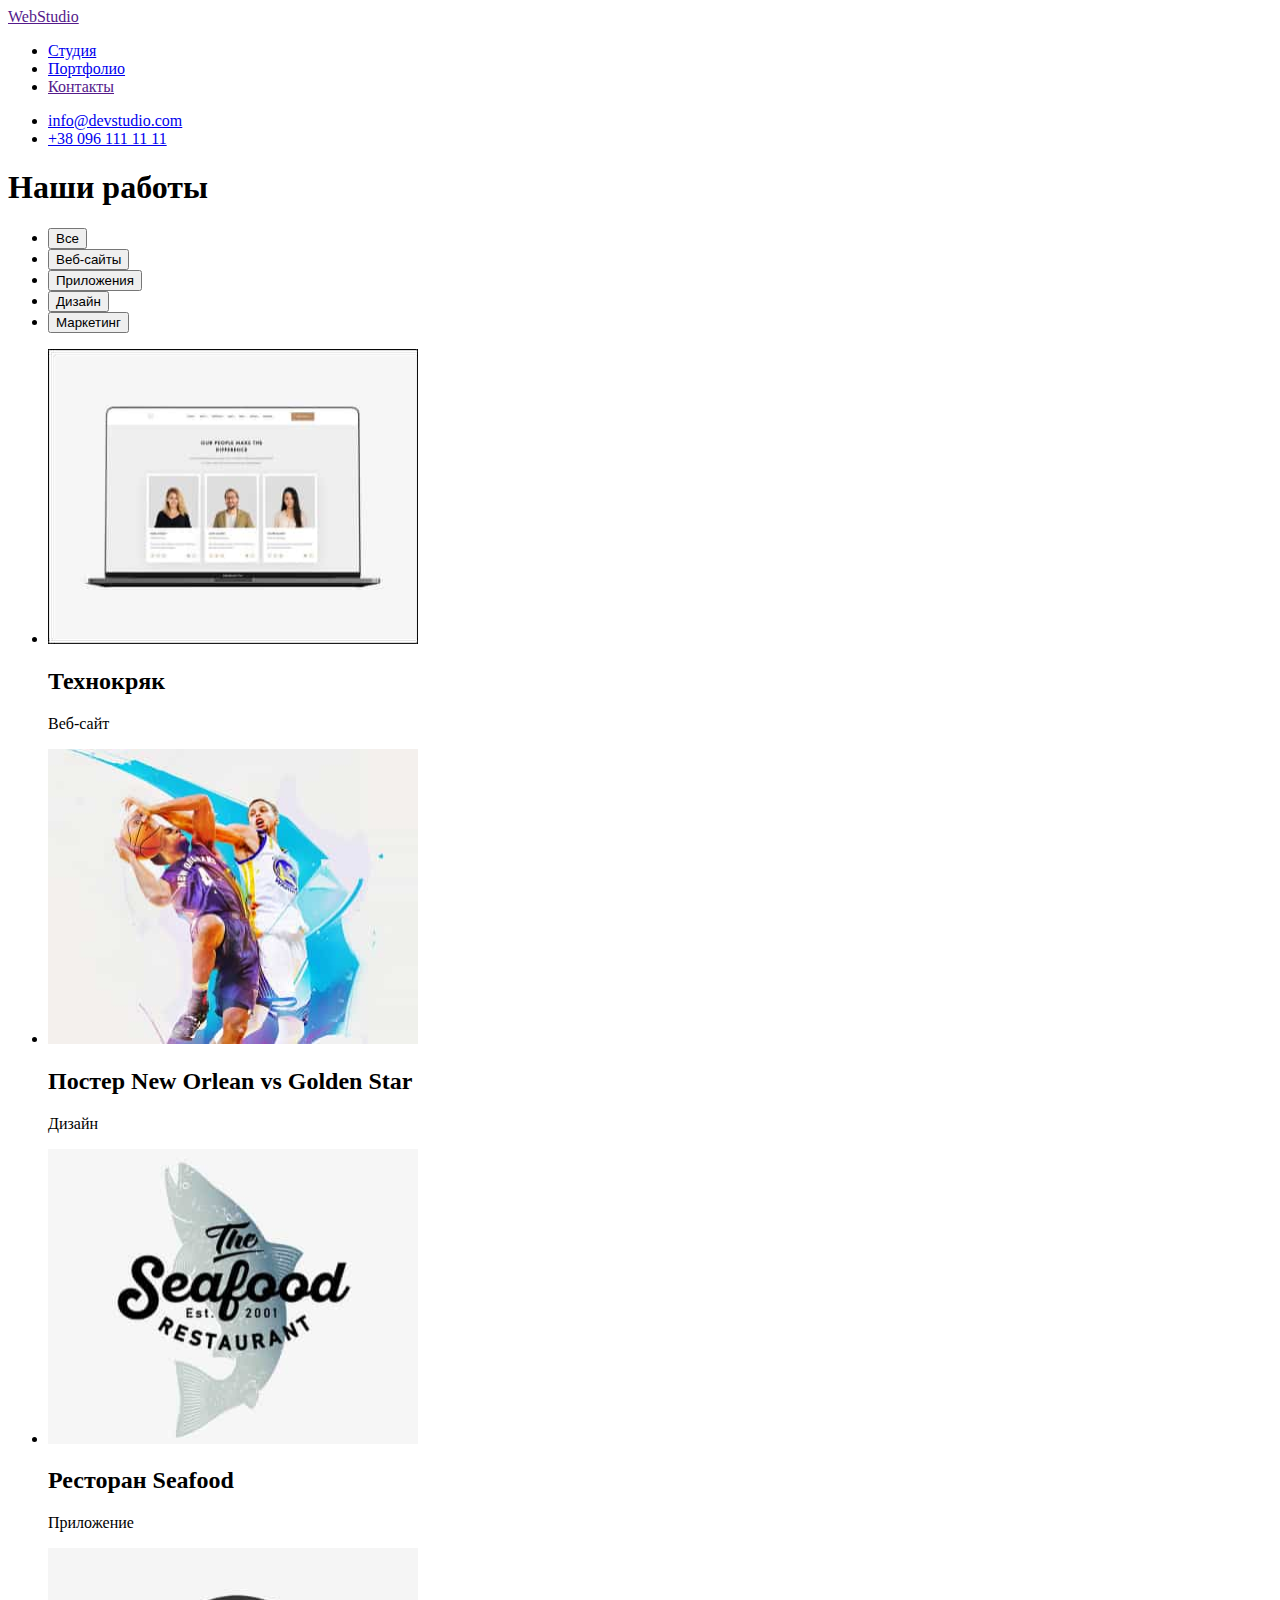
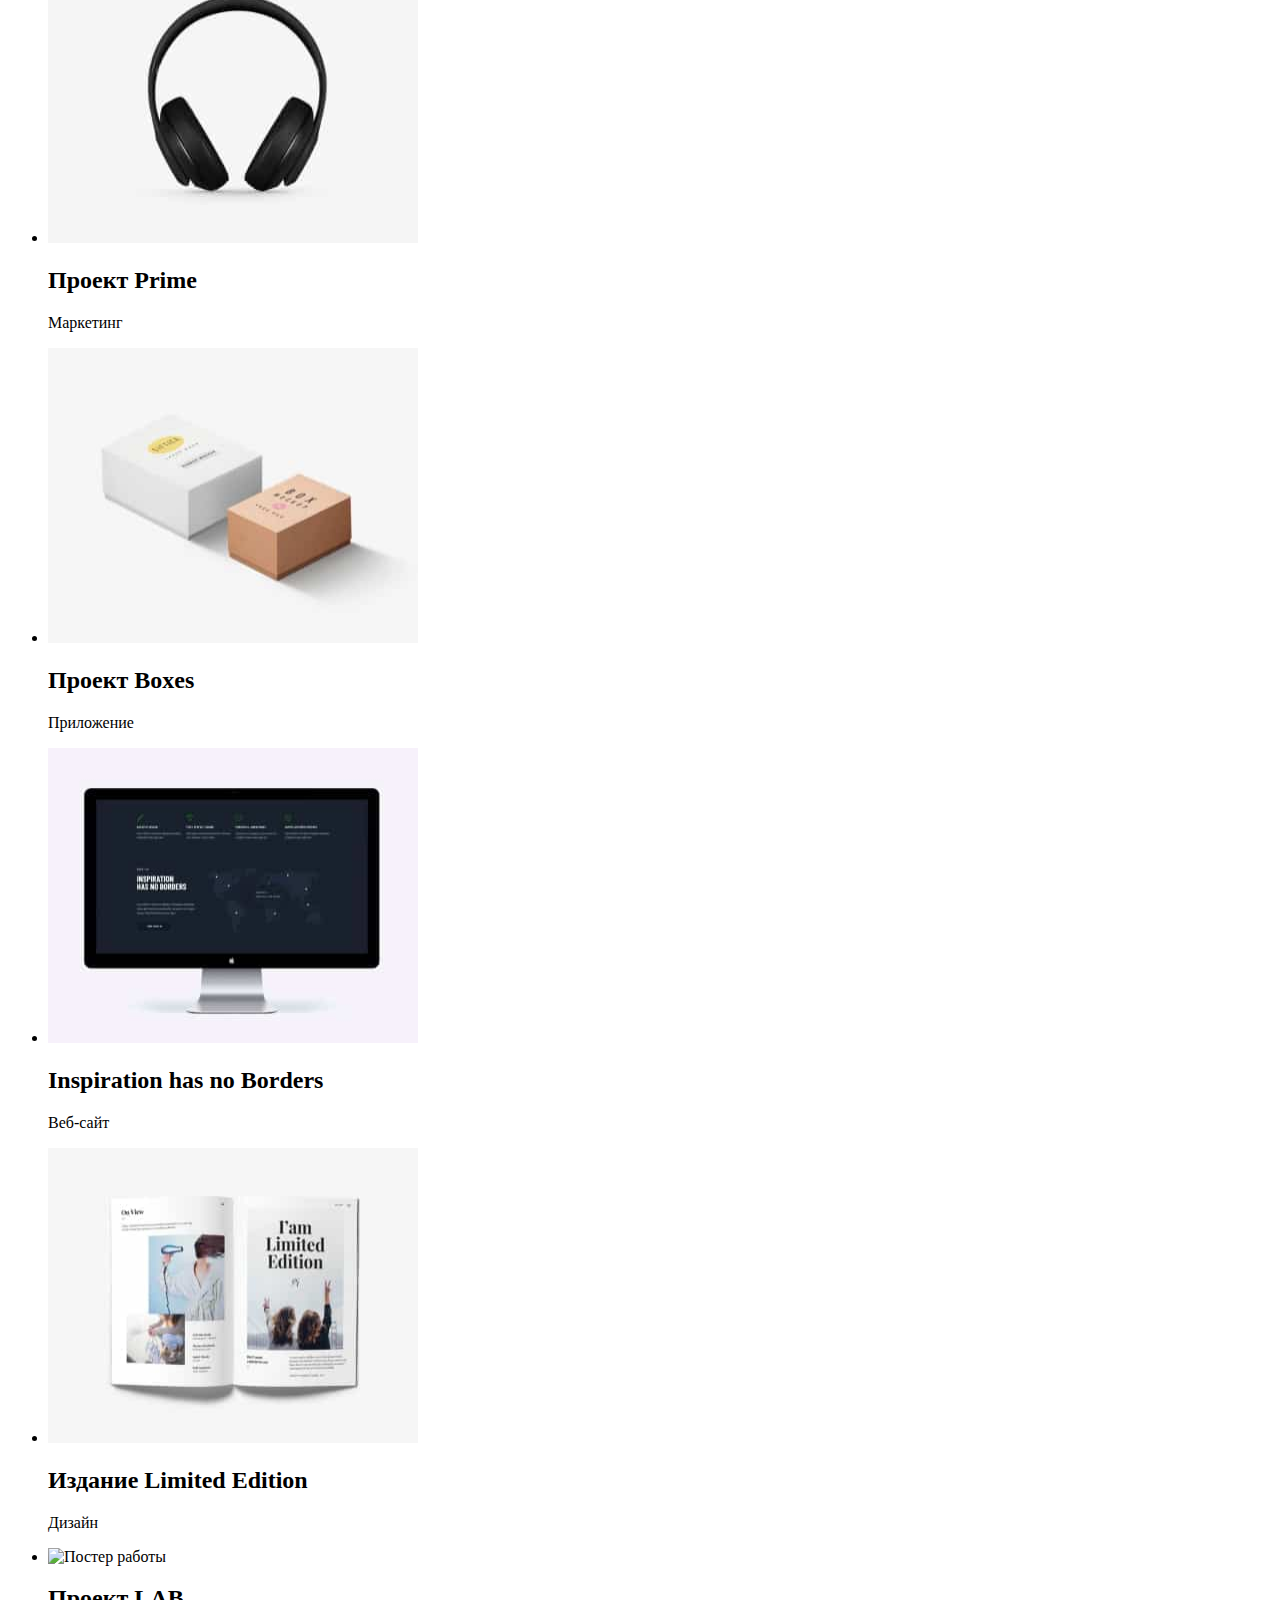
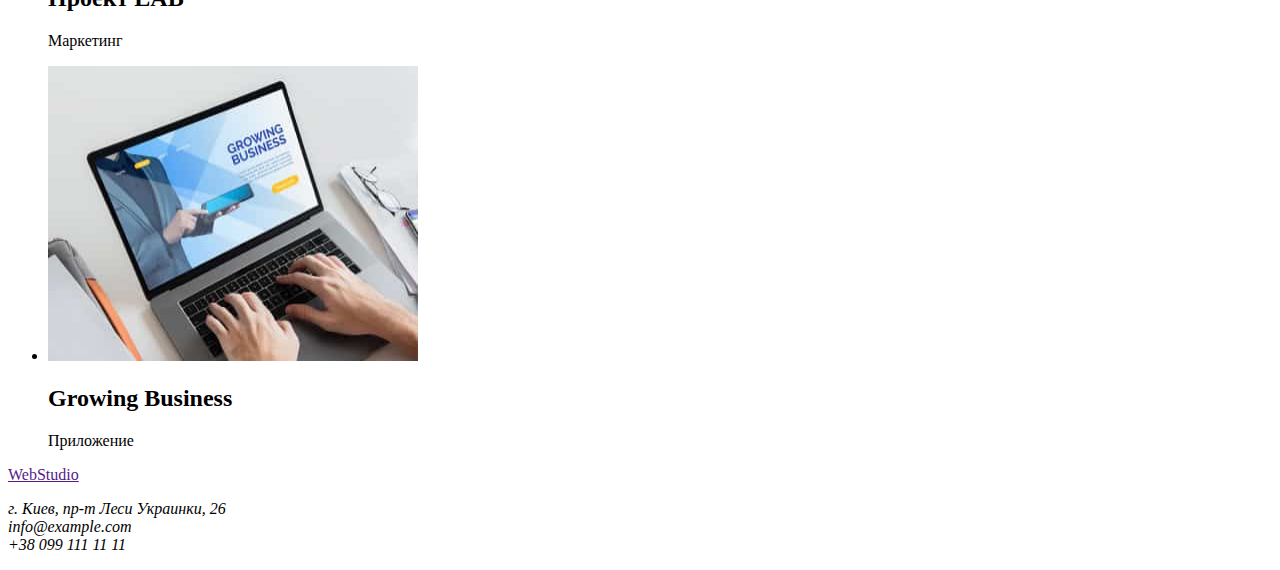
==== portfolio.html @ f46530f7 "разметка portfolio.html" ====
<!DOCTYPE html>
<html lang="ru">

<head>
    <meta charset="UTF-8">
    <meta http-equiv="X-UA-Compatible" content="IE=edge">
    <meta name="viewport" content="width=device-width, initial-scale=1.0">
    <title>Portfolio</title>
</head>

<body>
<!-- Шапка -->
    <header>
        <nav>
            <a href="">WebStudio</a>
            <ul>
                <li><a href="./index.html">Студия</a></li>
                <li><a href="./portfolio.html">Портфолио</a></li>
                <li><a href="">Контакты</a></li>
            </ul>
        </nav>
 <!-- Контакты -->
        <ul>
            <li><a href="mailto:info@devstudio.com">info@devstudio.com</a></li>
            <li><a href="tel:+380961111111">+38 096 111 11 11</a></li>
        </ul>
    </header>

    <main>
        <h1>Наши работы</h1>
<!-- Фильтр -->
        <ul>
            <li>
                <button type="button">Все</button>
            </li>
            <li>
                <button type="button">Веб-сайты</button>
            </li>
            <li>
                <button type="button">Приложения</button>
            </li>
            <li>
                <button type="button">Дизайн</button>
            </li>
            <li>
                <button type="button">Маркетинг</button>
            </li>
        </ul>
<!-- Список работ -->
        <ul>
            <li>
                <img src="./images/pr-tehnokryk.jpg" alt="Постер работы" width=370"" height="295">
                <h2>Технокряк</h2>
                <p>Веб-сайт</p>
            </li>
            <li>
                <img src="./images/pr-poster.jpg" alt="Постер работы" width=370"" height="295">
                <h2>Постер New Orlean vs Golden Star</h2>
                <p>Дизайн</p>
            </li>
            <li>
                <img src="./images/pr-seafood.jpg" alt="Постер работы" width=370"" height="295">
                <h2>Ресторан Seafood</h2>
                <p>Приложение</p>
            </li>
            <li>
                <img src="./images/pr-prime.jpg" alt="Постер работы" width=370"" height="295">
                <h2>Проект Prime</h2>
                <p>Маркетинг</p>
            </li>
            <li>
                <img src="./images/pr-boxes.jpg" alt="Постер работы" width=370"" height="295">
                <h2>Проект Boxes</h2>
                <p>Приложение</p>
            </li><li>
                <img src="./images/pr-inspiration.jpg" alt="Постер работы" width=370"" height="295">
                <h2>Inspiration has no Borders</h2>
                <p>Веб-сайт</p>
            </li><li>
                <img src="./images/pr-limited.jpg" alt="Постер работы" width=370"" height="295">
                <h2>Издание Limited Edition</h2>
                <p>Дизайн</p>
            </li><li>
                <img src="./images/pr-lab.jpg" alt="Постер работы" width=370"" height="295">
                <h2>Проект LAB</h2>
                <p>Маркетинг</p>
            </li><li>
                <img src="./images/pr-gbusiness.jpg" alt="Постер работы" width=370"" height="295">
                <h2>Growing Business</h2>
                <p>Приложение</p>
            </li>
        </ul>

    </main>


 <!-- Футер -->
    <footer>
        <a href="">WebStudio</a>
        <address>
            <p>
                г. Киев, пр-т Леси Украинки, 26 <br>
                info@example.com <br>
                +38 099 111 11 11
            </p>
        </address>
    </footer>

</body>

</html>
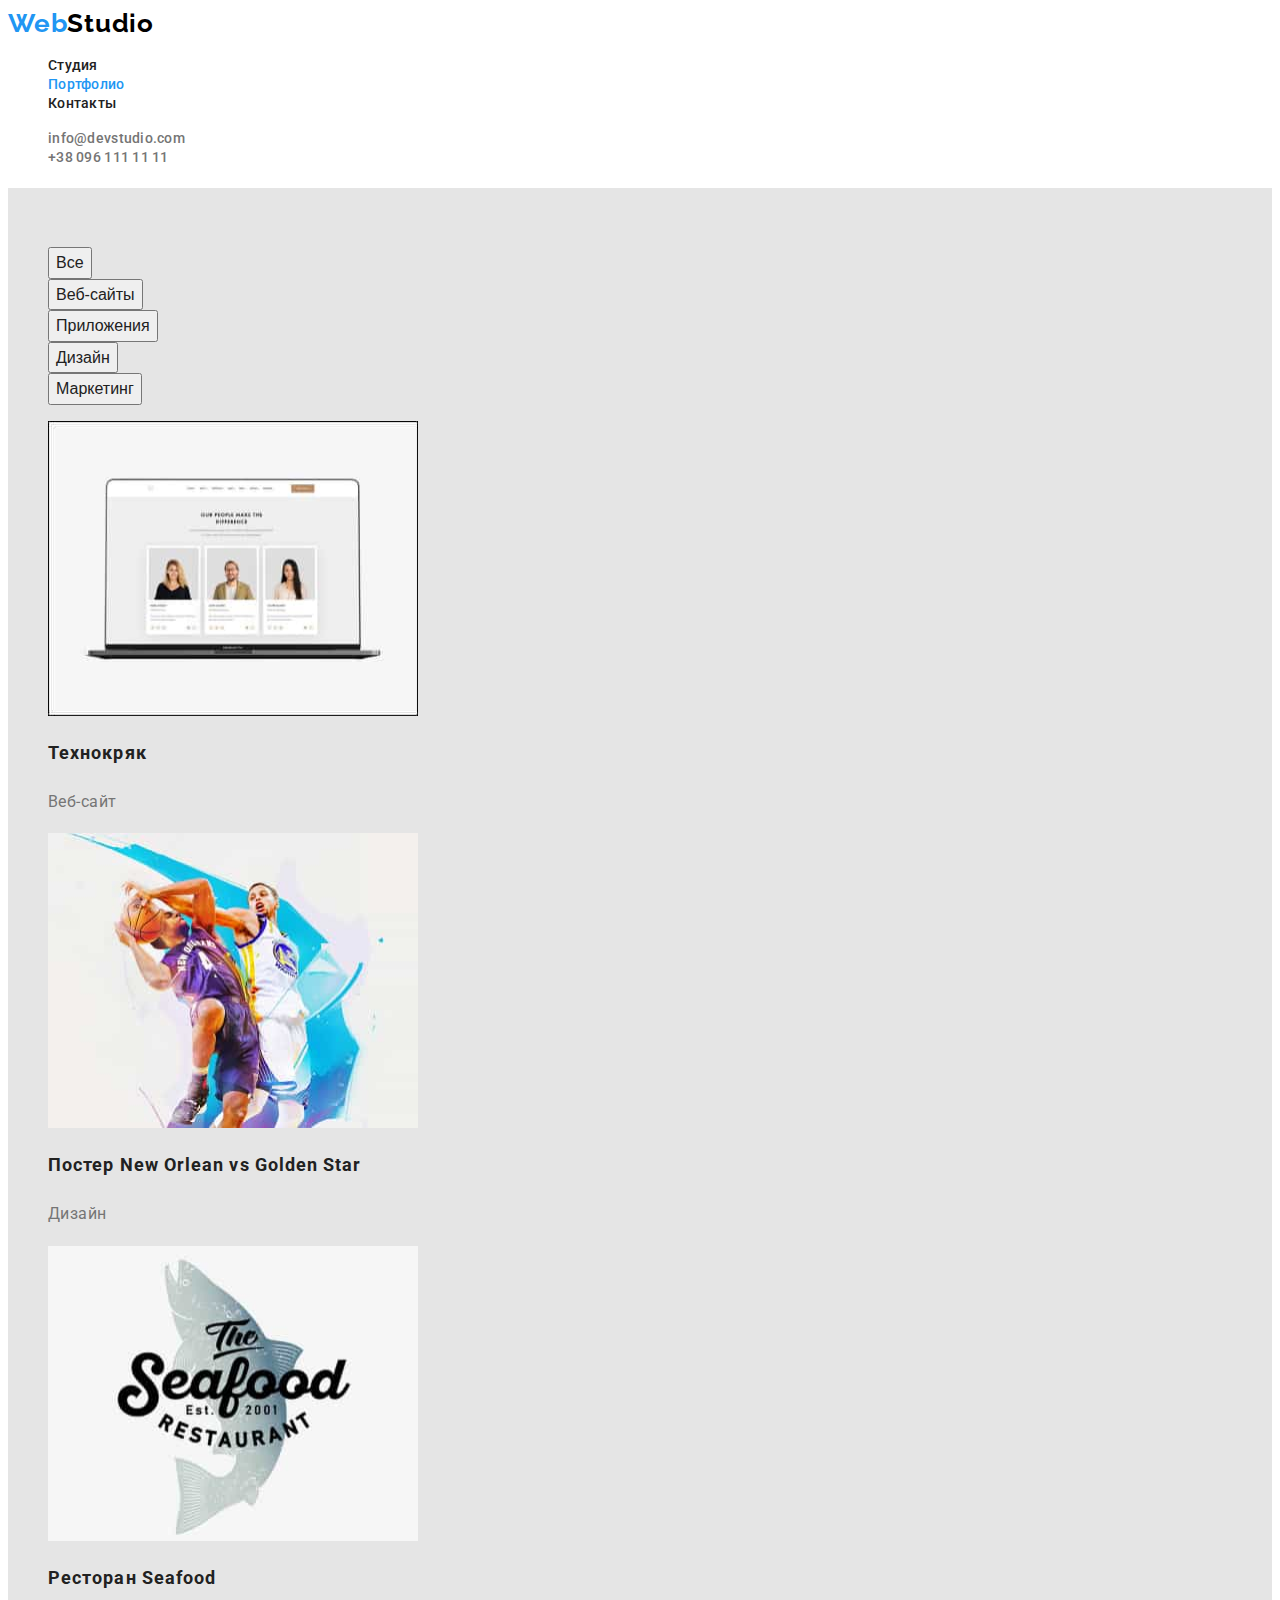
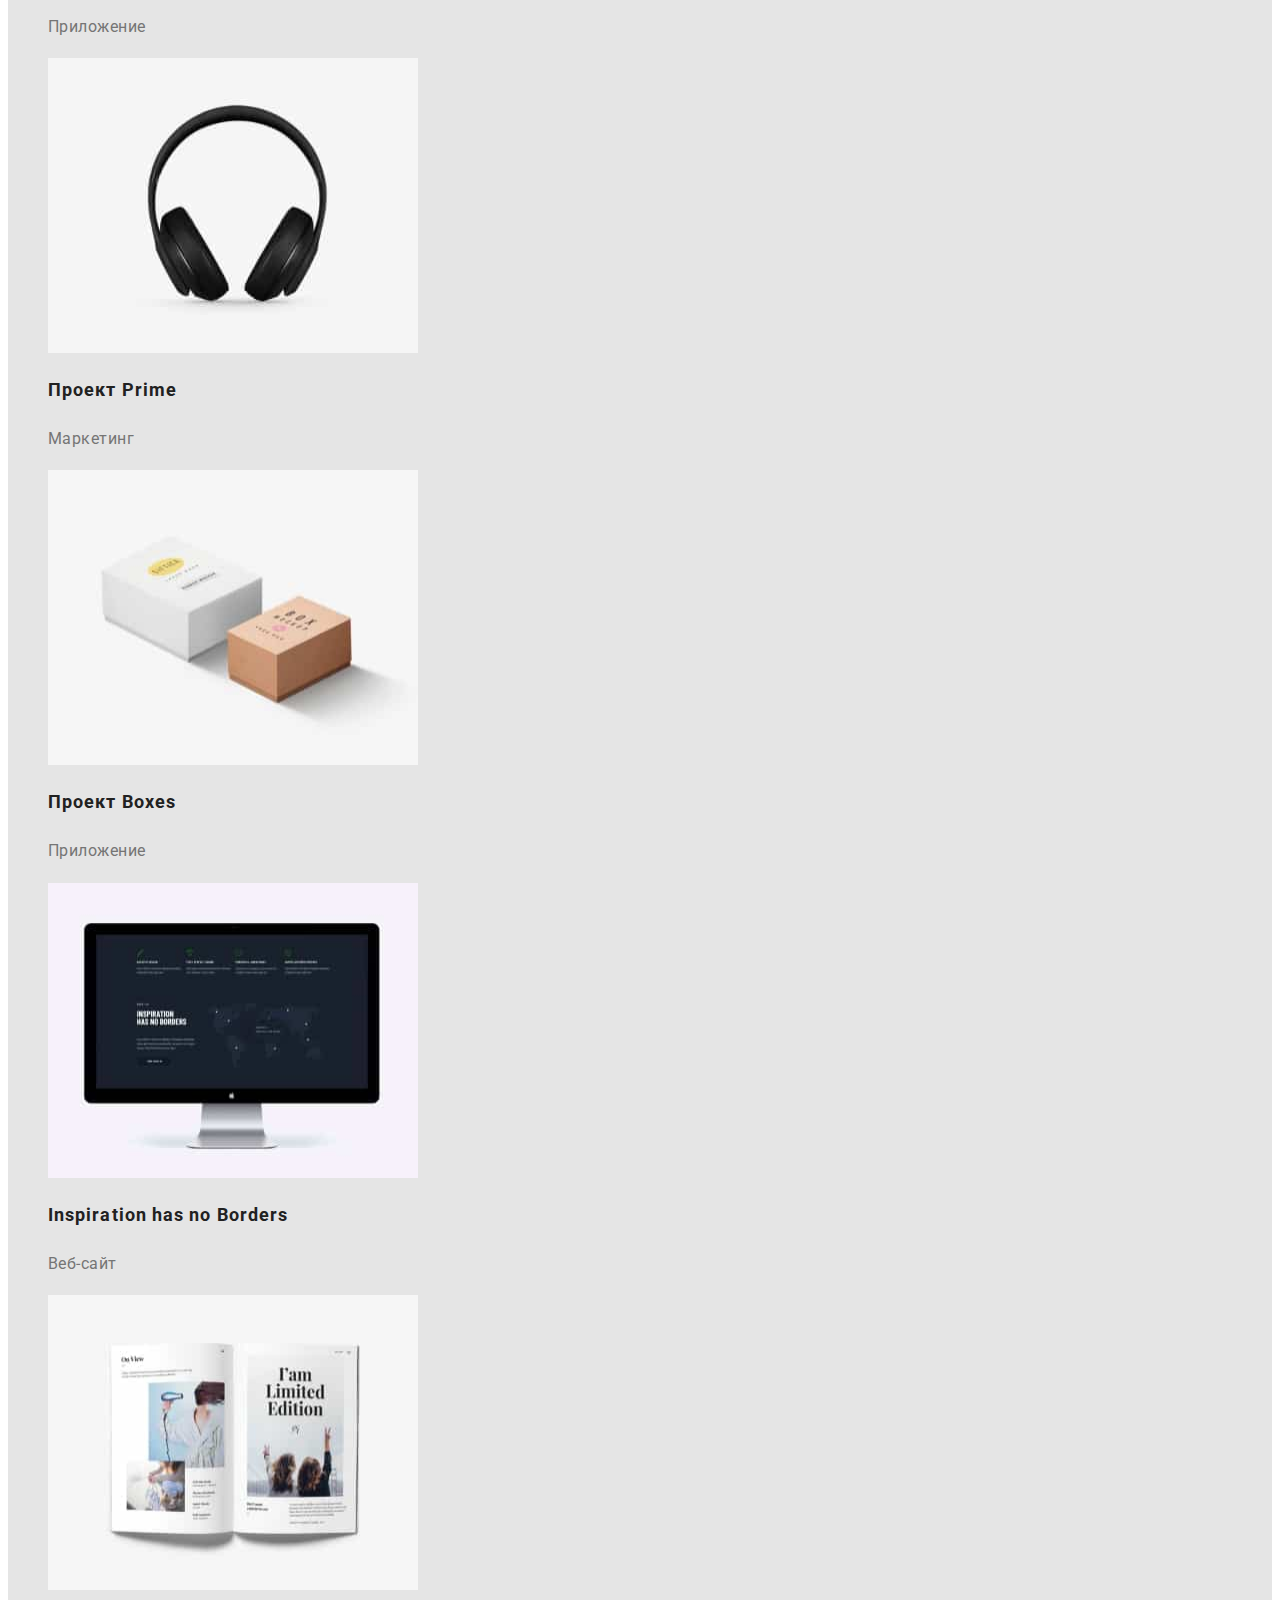
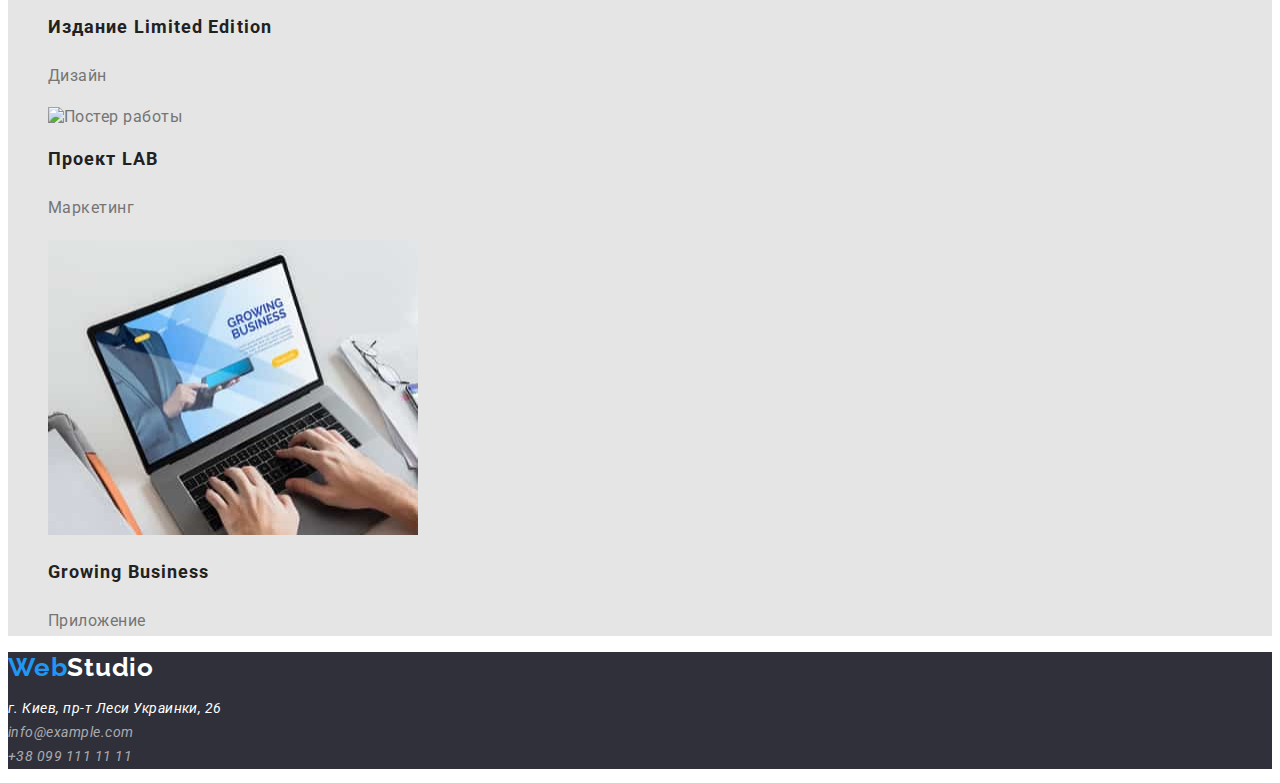
==== commit 5bbfb9f1: "+ css" ====
--- a/portfolio.html
+++ b/portfolio.html
@@ -6,106 +6,114 @@
     <meta http-equiv="X-UA-Compatible" content="IE=edge">
     <meta name="viewport" content="width=device-width, initial-scale=1.0">
     <title>Portfolio</title>
+    <link rel="preconnect" href="https://fonts.googleapis.com">
+    <link rel="preconnect" href="https://fonts.gstatic.com" crossorigin>
+    <link href="https://fonts.googleapis.com/css2?family=Raleway:wght@700&family=Roboto:wght@400;500;700;900&display=swap"
+        rel="stylesheet">
+    <link rel="stylesheet" href="./css/styles.css">
 </head>
 
 <body>
 <!-- Шапка -->
-    <header>
+    <header class="page-header">
         <nav>
-            <a href="">WebStudio</a>
-            <ul>
-                <li><a href="./index.html">Студия</a></li>
-                <li><a href="./portfolio.html">Портфолио</a></li>
-                <li><a href="">Контакты</a></li>
+            <a href="./index.html" class="logo list">Web<span class="logo-dark">Studio</span></a>
+            <ul class="navigation list">
+                <li><a href="./index.html" class="nav-link list">Студия</a></li>
+                <li><a href="./portfolio.html" class="nav-link list page">Портфолио</a></li>
+                <li><a href="" class="nav-link list">Контакты</a></li>
             </ul>
         </nav>
  <!-- Контакты -->
-        <ul>
-            <li><a href="mailto:info@devstudio.com">info@devstudio.com</a></li>
-            <li><a href="tel:+380961111111">+38 096 111 11 11</a></li>
+        <ul class="contacts list">
+            <li><a href="mailto:info@devstudio.com" class="contact list">info@devstudio.com</a></li>
+            <li><a href="tel:+380961111111" class="contact list">+38 096 111 11 11</a></li>
         </ul>
     </header>
 
     <main>
-        <h1>Наши работы</h1>
+        <h1 class="portfolio-title">Наши работы</h1>
 <!-- Фильтр -->
-        <ul>
+        <ul class="filter list">
             <li>
-                <button type="button">Все</button>
+                <button type="button" class="filter-btn">Все</button>
             </li>
             <li>
-                <button type="button">Веб-сайты</button>
+                <button type="button" class="filter-btn">Веб-сайты</button>
             </li>
             <li>
-                <button type="button">Приложения</button>
+                <button type="button" class="filter-btn">Приложения</button>
             </li>
             <li>
-                <button type="button">Дизайн</button>
+                <button type="button" class="filter-btn">Дизайн</button>
             </li>
             <li>
-                <button type="button">Маркетинг</button>
+                <button type="button" class="filter-btn">Маркетинг</button>
             </li>
         </ul>
 <!-- Список работ -->
-        <ul>
-            <li>
-                <img src="./images/pr-tehnokryk.jpg" alt="Постер работы" width=370"" height="295">
-                <h2>Технокряк</h2>
-                <p>Веб-сайт</p>
+        <ul class="works list">
+            <li class="work-item">
+                <img src="./images/pr-tehnokryk.jpg" alt="Постер работы" width="370" height="295">
+                <h2 class="work-title">Технокряк</h2>
+                <p class="work-view">Веб-сайт</p>
             </li>
-            <li>
-                <img src="./images/pr-poster.jpg" alt="Постер работы" width=370"" height="295">
-                <h2>Постер New Orlean vs Golden Star</h2>
-                <p>Дизайн</p>
+            <li class="work-item">
+                <img src="./images/pr-poster.jpg" alt="Постер работы" width="370" height="295">
+                <h2 class="work-title">Постер New Orlean vs Golden Star</h2>
+                <p class="work-view">Дизайн</p>
             </li>
-            <li>
-                <img src="./images/pr-seafood.jpg" alt="Постер работы" width=370"" height="295">
-                <h2>Ресторан Seafood</h2>
-                <p>Приложение</p>
+            <li class="work-item">
+                <img src="./images/pr-seafood.jpg" alt="Постер работы" width="370" height="295">
+                <h2 class="work-title">Ресторан Seafood</h2>
+                <p class="work-view">Приложение</p>
             </li>
-            <li>
-                <img src="./images/pr-prime.jpg" alt="Постер работы" width=370"" height="295">
-                <h2>Проект Prime</h2>
-                <p>Маркетинг</p>
+            <li class="work-item">
+                <img src="./images/pr-prime.jpg" alt="Постер работы" width="370" height="295">
+                <h2 class="work-title">Проект Prime</h2>
+                <p class="work-view">Маркетинг</p>
             </li>
-            <li>
-                <img src="./images/pr-boxes.jpg" alt="Постер работы" width=370"" height="295">
-                <h2>Проект Boxes</h2>
-                <p>Приложение</p>
-            </li><li>
-                <img src="./images/pr-inspiration.jpg" alt="Постер работы" width=370"" height="295">
-                <h2>Inspiration has no Borders</h2>
-                <p>Веб-сайт</p>
-            </li><li>
-                <img src="./images/pr-limited.jpg" alt="Постер работы" width=370"" height="295">
-                <h2>Издание Limited Edition</h2>
-                <p>Дизайн</p>
-            </li><li>
-                <img src="./images/pr-lab.jpg" alt="Постер работы" width=370"" height="295">
-                <h2>Проект LAB</h2>
-                <p>Маркетинг</p>
-            </li><li>
-                <img src="./images/pr-gbusiness.jpg" alt="Постер работы" width=370"" height="295">
-                <h2>Growing Business</h2>
-                <p>Приложение</p>
+            <li class="work-item">
+                <img src="./images/pr-boxes.jpg" alt="Постер работы" width="370" height="295">
+                <h2 class="work-title">Проект Boxes</h2>
+                <p class="work-view">Приложение</p>
+            </li>
+            <li class="work-item">
+                <img src="./images/pr-inspiration.jpg" alt="Постер работы" width="370" height="295">
+                <h2 class="work-title">Inspiration has no Borders</h2>
+                <p class="work-view">Веб-сайт</p>
+            </li>
+            <li class="work-item">
+                <img src="./images/pr-limited.jpg" alt="Постер работы" width="370" height="295">
+                <h2 class="work-title">Издание Limited Edition</h2>
+                <p class="work-view">Дизайн</p>
+            </li>
+            <li class="work-item">
+                <img src="./images/pr-lab.jpg" alt="Постер работы" width="370" height="295">
+                <h2 class="work-title">Проект LAB</h2>
+                <p class="work-view">Маркетинг</p>
+            </li>
+            <li class="work-item">
+                <img src="./images/pr-gbusiness.jpg" alt="Постер работы" width="370" height="295">
+                <h2 class="work-title">Growing Business</h2>
+                <p class="work-view">Приложение</p>
             </li>
         </ul>
 
     </main>
 
-
  <!-- Футер -->
     <footer>
-        <a href="">WebStudio</a>
-        <address>
-            <p>
+        <a href="./index.html" class="logo list">Web<span class="logo-white">Studio</span></a>
+        <address class="address">
+            <p class="address-text">
                 г. Киев, пр-т Леси Украинки, 26 <br>
-                info@example.com <br>
-                +38 099 111 11 11
+                <span>
+                    info@example.com <br>
+                    +38 099 111 11 11</span>
             </p>
         </address>
     </footer>
 
 </body>
-
 </html>--- a/css/styles.css
+++ b/css/styles.css
@@ -0,0 +1,200 @@
+:root {
+    --text-color:#757575;
+    --titlt-color:#212121;
+    --accent-color:#2196F3;
+    --logo-dark-color:#000000;
+    --white-color:#FFFFFF;
+}
+ 
+.list {
+    list-style: none;
+    text-decoration: none;
+}
+
+body {
+    font-family: 'Roboto';
+    font-weight: 400;
+    letter-spacing: 0.03em;
+    color: var(--text-color)
+}
+
+
+/* ***************** Шапка ******************** */
+
+.page-header {
+    background-color: var(--white-color);
+}
+.logo {
+    font-family: 'Raleway';
+    font-weight: 700;
+    font-size: 26px;
+    line-height: 1.2;
+    letter-spacing: 0.03em;
+    color: var(--accent-color);
+}
+
+.logo-dark {
+    color: var(--logo-dark-color);
+}
+
+.nav-link {
+    font-weight: 500; 
+    font-size: 14px;
+    line-height: 1.1;
+    letter-spacing: 0.02em;
+    color: var(--titlt-color);
+}
+
+.nav-link:hover,
+.nav-link:focus {
+    color: var(--accent-color);
+}
+
+.contact {
+    font-weight: 500;
+    font-size: 14px;
+    line-height: 1.1;
+    letter-spacing: 0.02em;
+    color: inherit;
+}
+.contact:hover,
+.contact:focus {
+    color: var(--accent-color);
+}
+
+.page {
+color: var(--accent-color);
+}
+
+
+/* ***************** Футер ******************** */
+
+.logo-white {
+    color: var(--white-color);
+}
+
+.address-text {
+    font-size: 14px;
+    line-height: 1.7;
+    color: var(--white-color);
+}
+
+.address-text span {
+    color: rgba(255, 255, 255, 0.6);
+}
+
+footer {
+background: #2F303A;
+}
+
+
+/* ***************** WebStudio ******************** */
+
+
+/* *************************** позже уберу, чтобы было видно h1 ****************************** */
+.hero {
+    background-color: #2F303A; }
+/* *************************** позже уберу, чтобы было видно h1 ***************************** */
+
+.features, 
+.services {
+    background-color: #E5E5E5;
+
+}
+
+.employees {
+    background-color: #F5F4FA;
+}
+
+
+.hero-title {
+    font-weight: 900;
+    font-size: 44px;
+    line-height: 1.4;
+    letter-spacing: 0.06em;
+    text-transform: uppercase;
+    color: var(--white-color)
+}
+
+.btn {
+    cursor: pointer;
+    font-weight: 700;
+    font-size: 16px;
+    line-height: 1.8;
+    letter-spacing: 0.06em;
+    color: var(--white-color);
+    background-color: var(--accent-color);
+}
+
+.title,
+.feature-title {
+    font-weight: 700;
+    font-size: 36px;
+    line-height: 1.2;
+    color: var(--titlt-color);
+}
+
+/* ************************* Так можно или как-то по другому скрывают? *************************** */
+.features > .title, 
+.portfolio-title {
+    opacity: 0;
+}
+/* ******************************************** ? *********************************************** */
+
+.feature .feature-title {
+    font-size: 14px;
+    line-height: 1.1;
+    text-transform: uppercase;
+}
+
+.feature-text {
+    font-size: 14px;
+    line-height: 1.7;
+}
+
+.employee-name {
+    font-weight: 500;
+    font-size: 16px;
+    line-height: 1.2;
+    color: var(--titlt-color);
+}
+
+.employee-vacancy {
+    font-size: 16px;
+    line-height: 1.2;
+}
+
+
+/* ***************** Portfolio ******************** */
+
+.filter-btn {
+cursor: pointer;
+font-weight: 500;
+font-size: 16px;
+line-height: 1.6;
+color: var(--titlt-color);
+}
+
+.filter-btn:hover,
+.filter-btn:focus {
+    color: var(--white-color);
+    background-color: var(--accent-color);
+}
+
+.work-title {
+    font-weight: 700;
+    font-size: 18px;
+    line-height: 2;
+    letter-spacing: 0.06em;
+    color: var(--titlt-color)
+}
+
+.work-view {
+font-size: 16px;
+line-height: 1.9;
+}
+
+main {
+    background-color: #E5E5E5;
+}
+
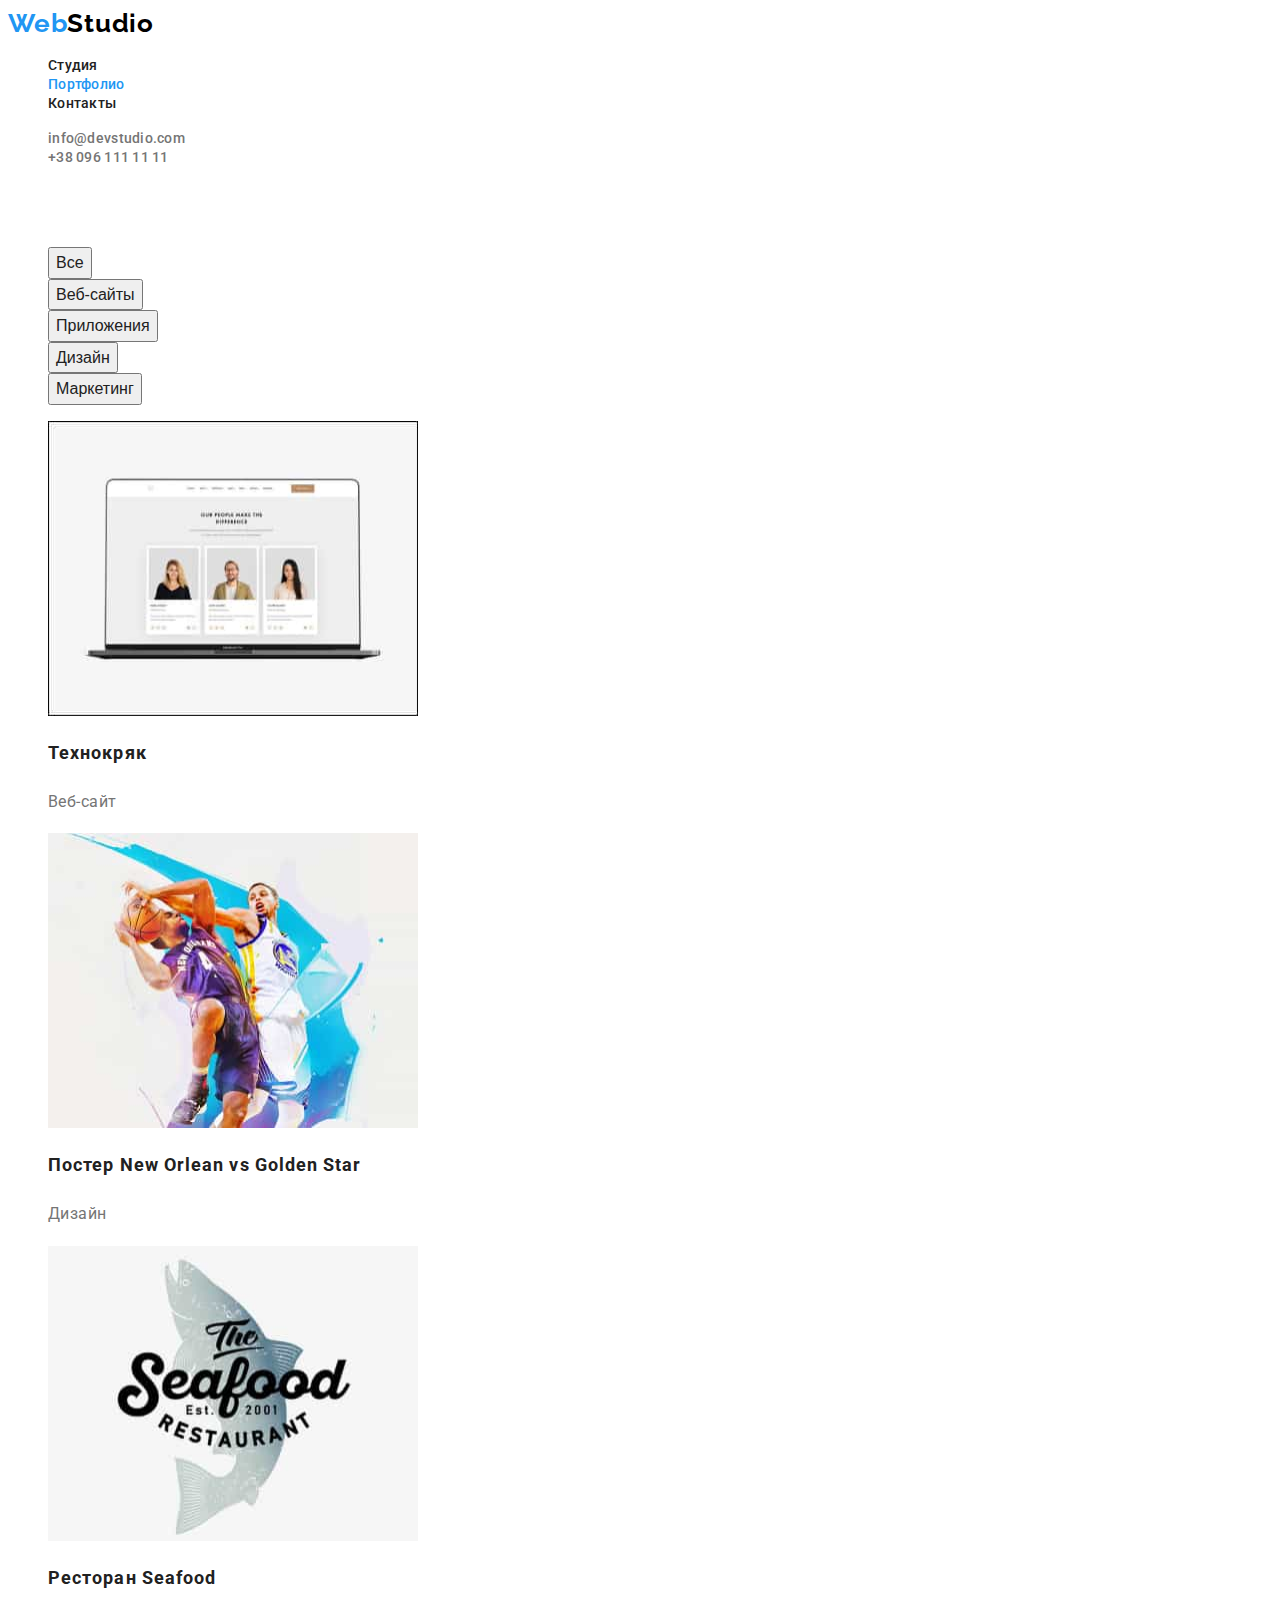
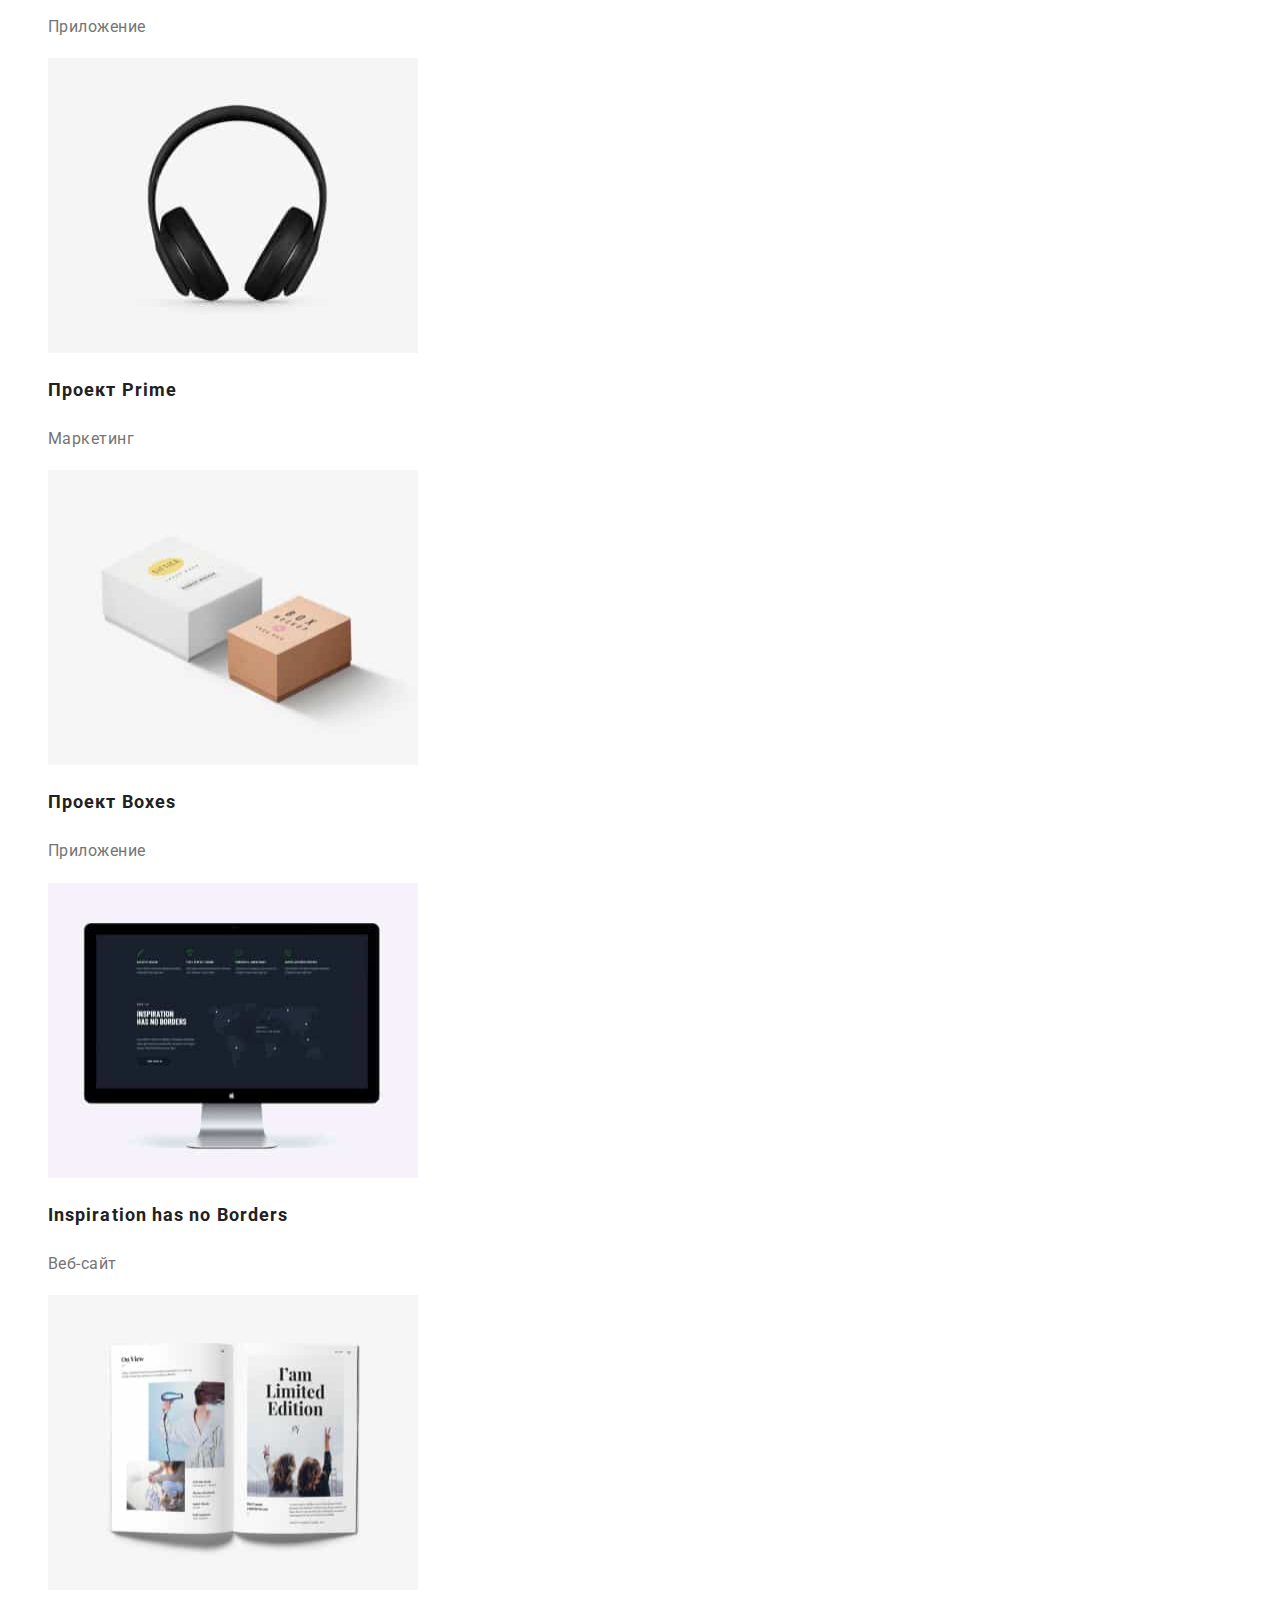
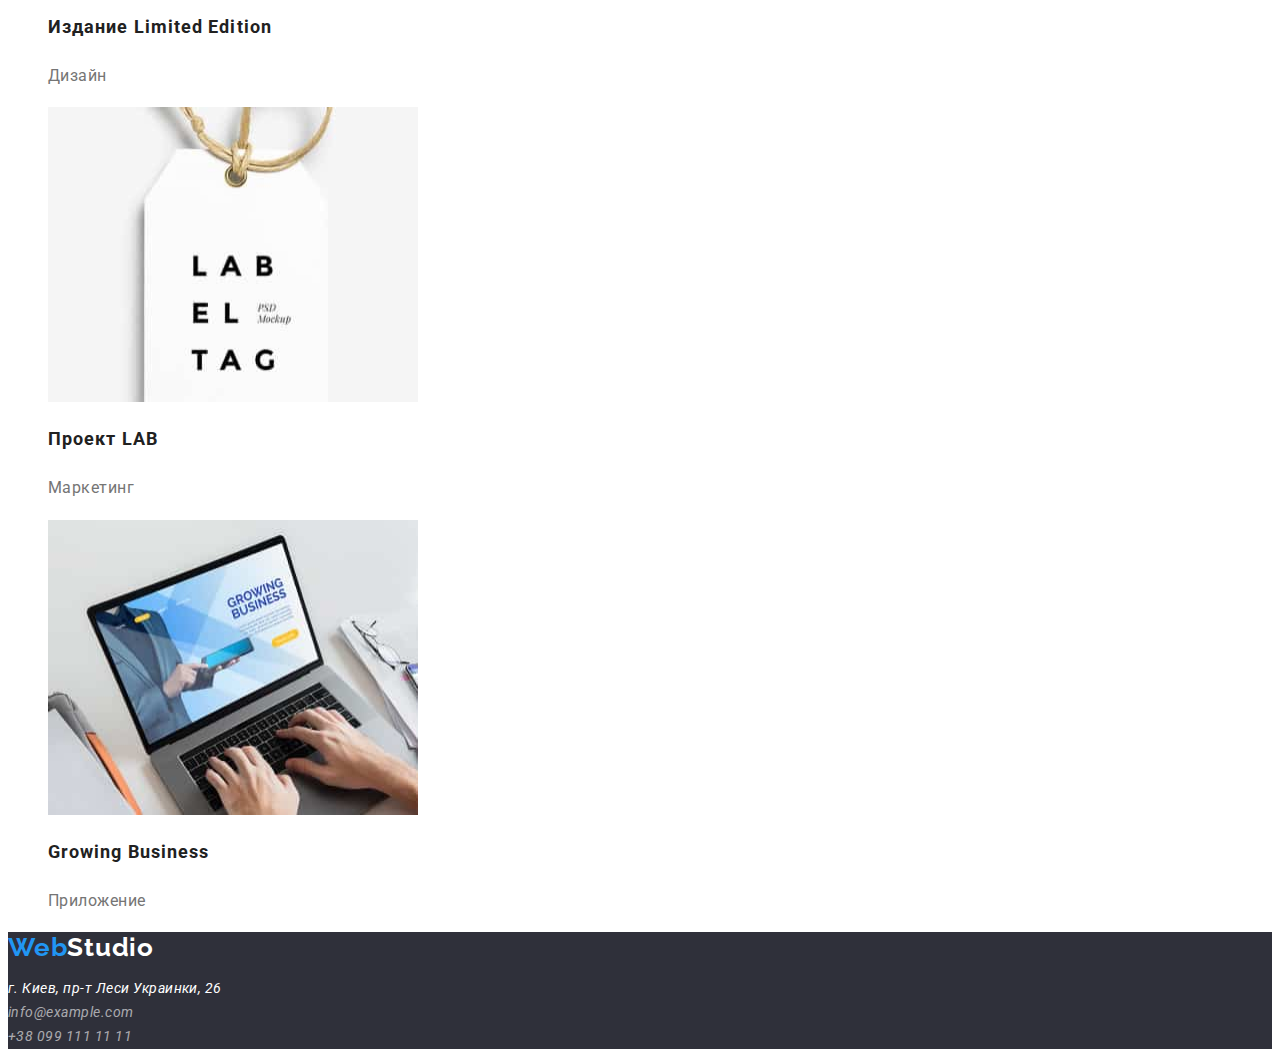
==== commit 3fc2c958: "img" ====
--- a/portfolio.html
+++ b/portfolio.html
@@ -89,7 +89,7 @@
                 <p class="work-view">Дизайн</p>
             </li>
             <li class="work-item">
-                <img src="./images/pr-lab.jpg" alt="Постер работы" width="370" height="295">
+                <img src="./images/pr-la.jpg" alt="Постер работы" width="370" height="295">
                 <h2 class="work-title">Проект LAB</h2>
                 <p class="work-view">Маркетинг</p>
             </li>
--- a/css/styles.css
+++ b/css/styles.css
@@ -12,7 +12,7 @@
 }
 
 body {
-    font-family: 'Roboto';
+    font-family: 'Roboto', sans-serif;
     font-weight: 400;
     letter-spacing: 0.03em;
     color: var(--text-color)
@@ -25,7 +25,7 @@
     background-color: var(--white-color);
 }
 .logo {
-    font-family: 'Raleway';
+    font-family: 'Raleway', sans-serif;
     font-weight: 700;
     font-size: 26px;
     line-height: 1.2;
@@ -95,16 +95,6 @@
 .hero {
     background-color: #2F303A; }
 /* *************************** позже уберу, чтобы было видно h1 ***************************** */
-
-.features, 
-.services {
-    background-color: #E5E5E5;
-
-}
-
-.employees {
-    background-color: #F5F4FA;
-}
 
 
 .hero-title {
@@ -194,7 +184,3 @@
 line-height: 1.9;
 }
 
-main {
-    background-color: #E5E5E5;
-}
-
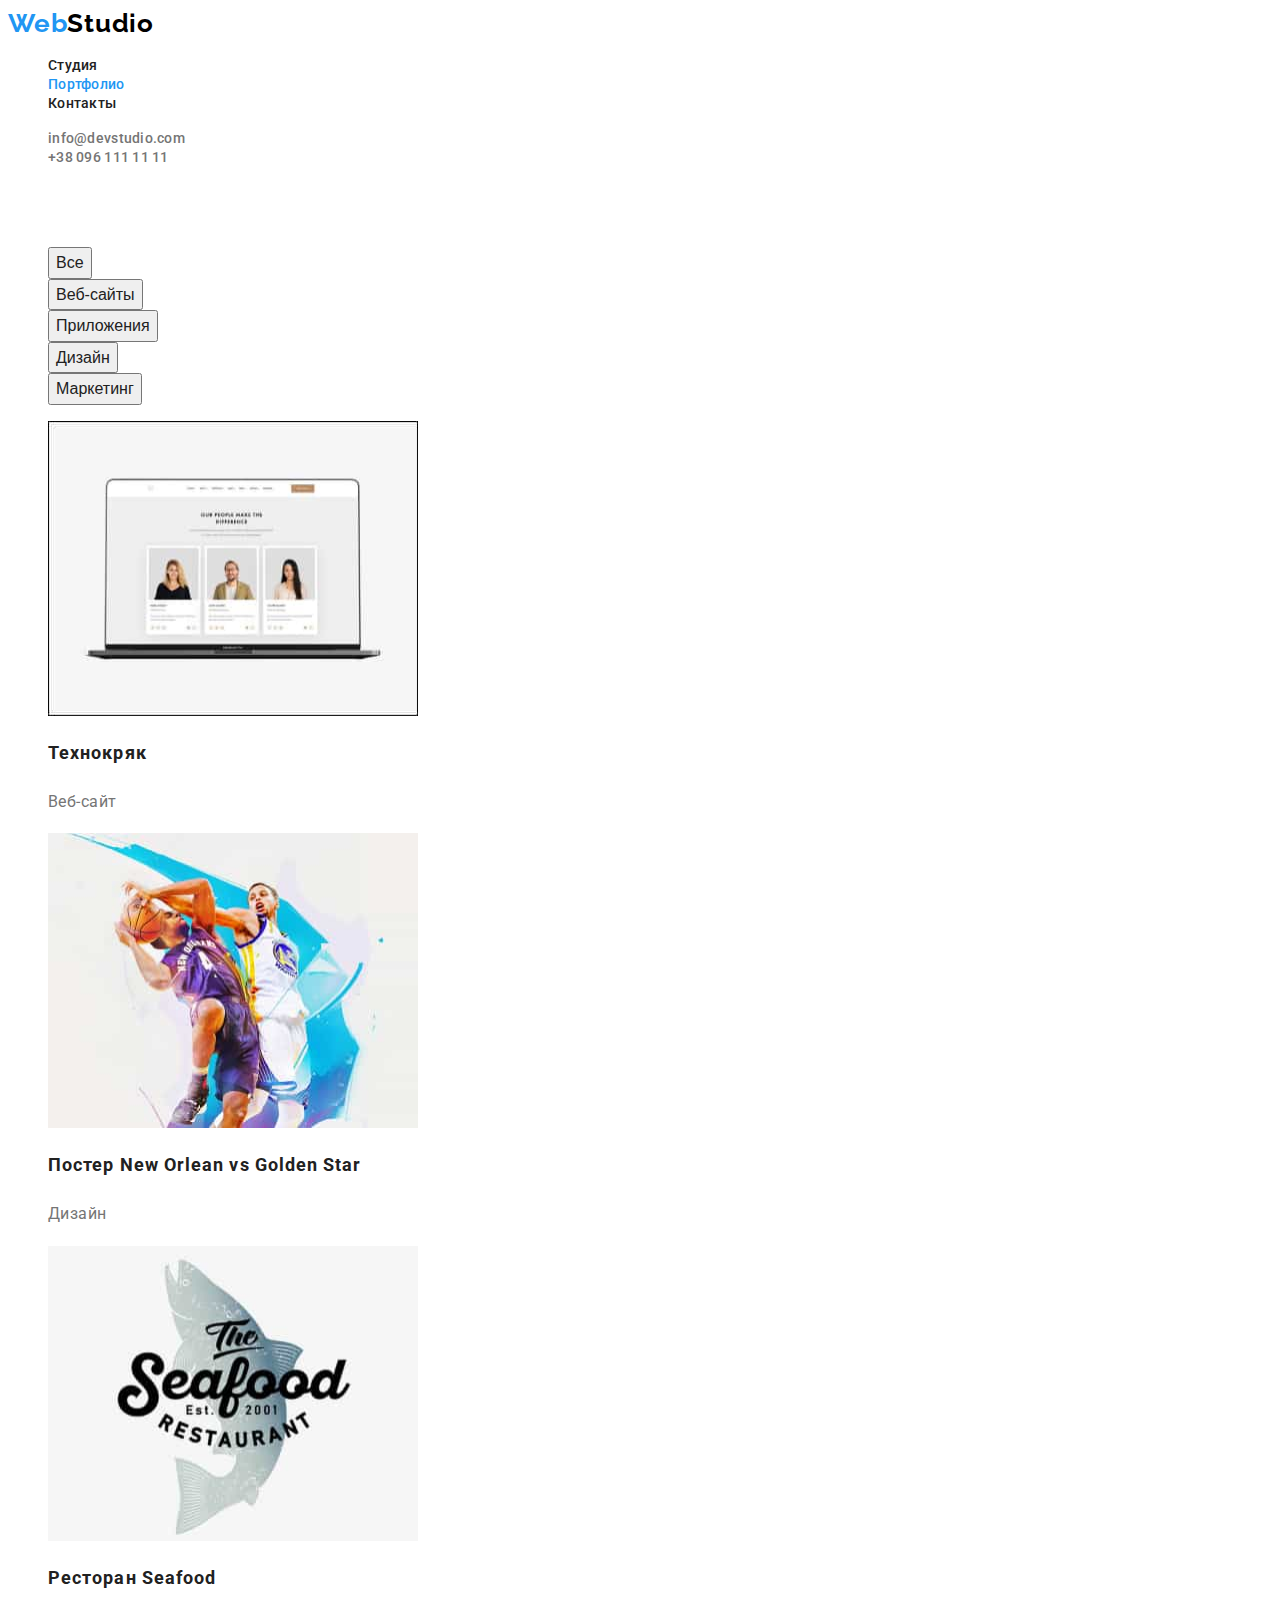
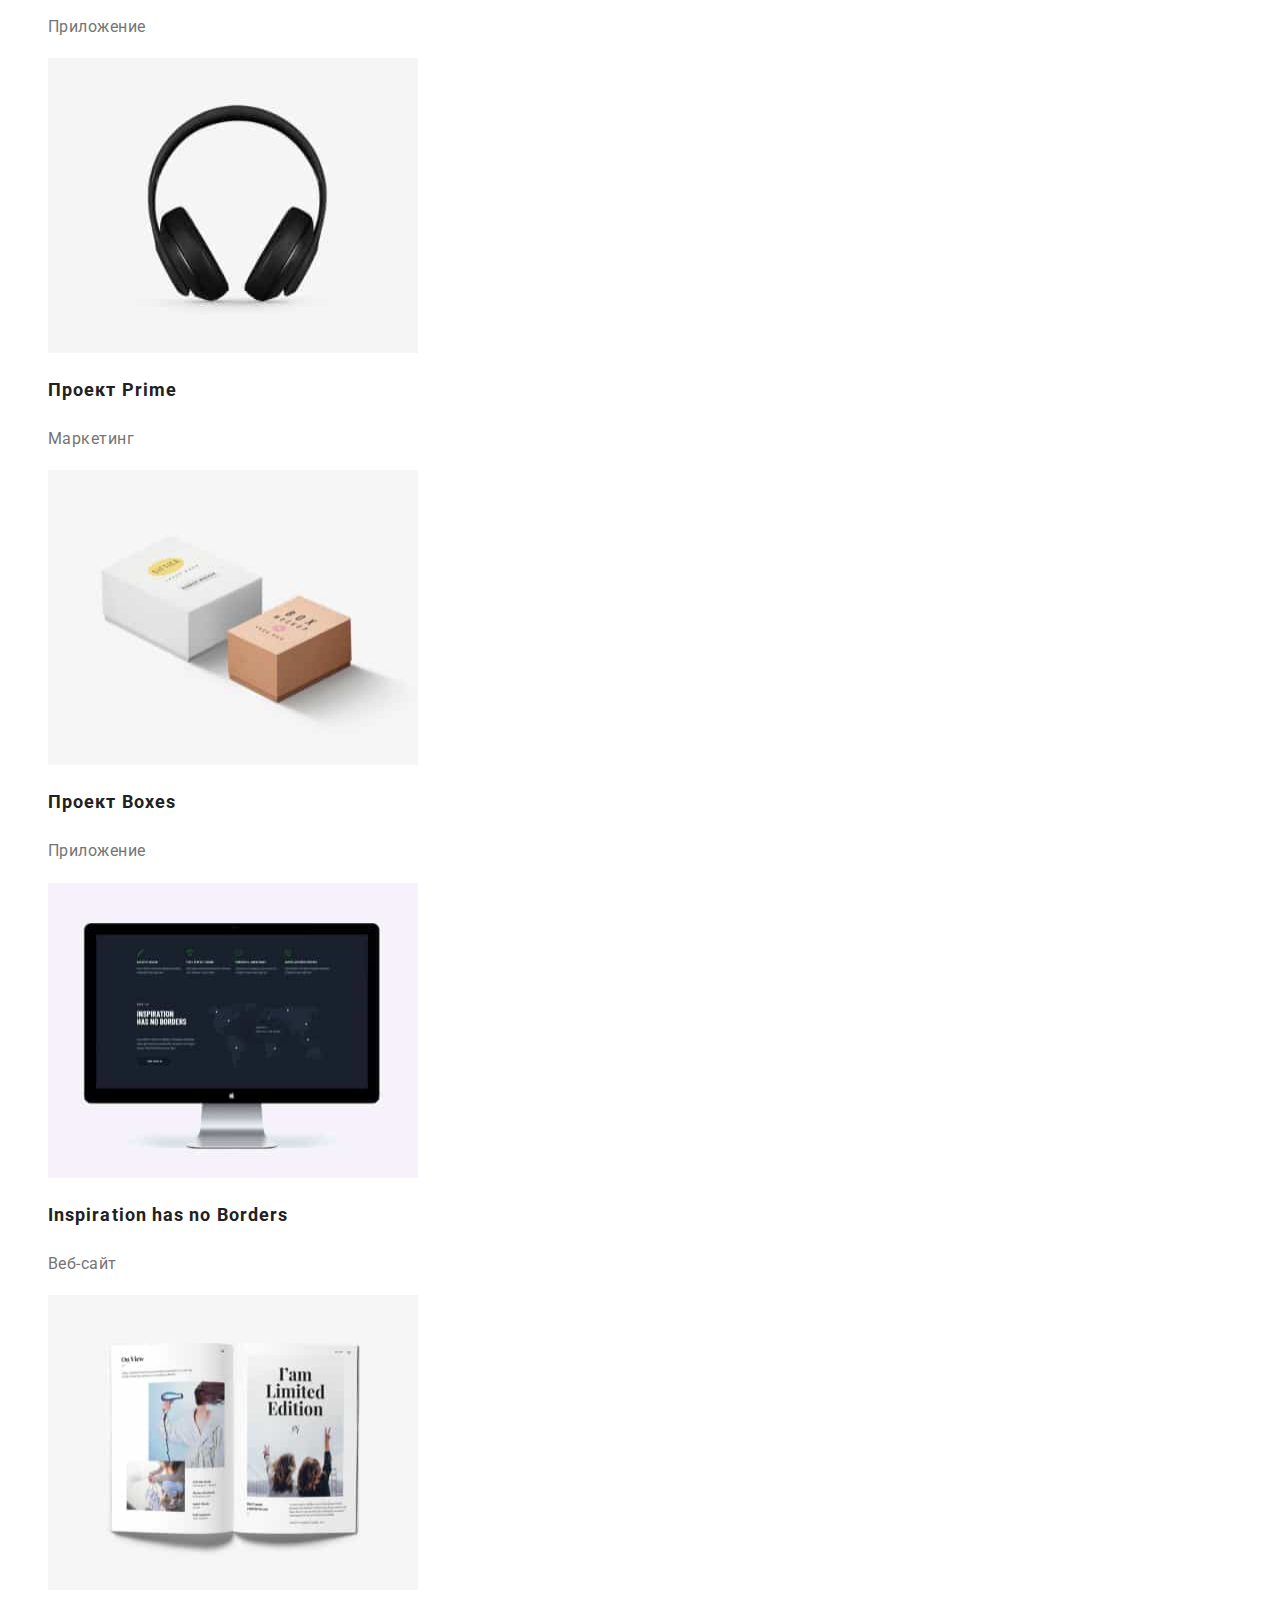
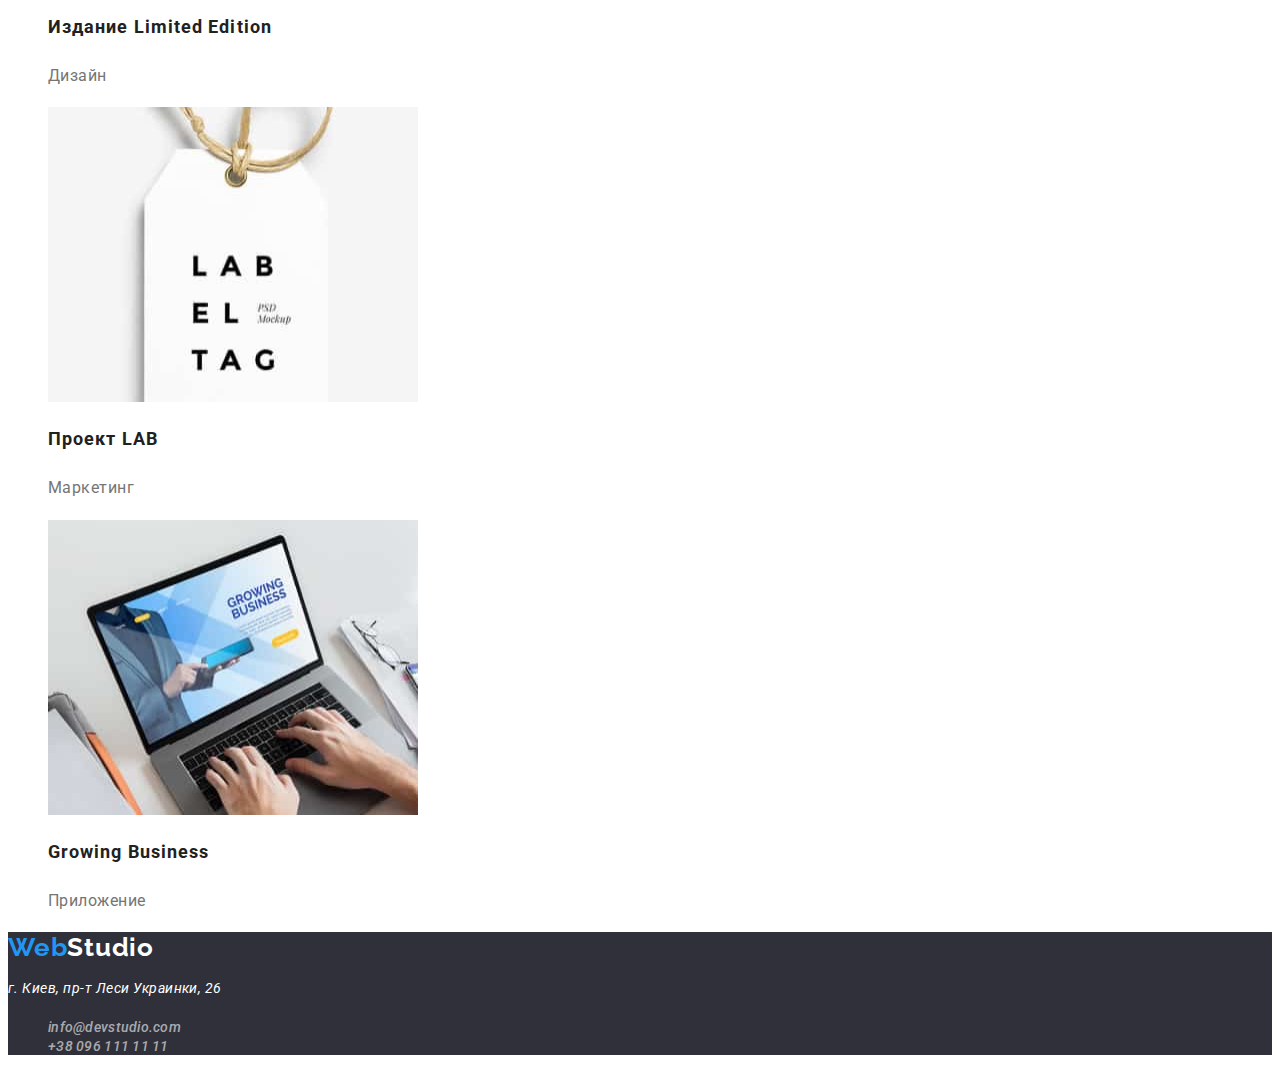
==== commit b2cd4ad3: "изменения с 1 дз" ====
--- a/portfolio.html
+++ b/portfolio.html
@@ -107,11 +107,12 @@
         <a href="./index.html" class="logo list">Web<span class="logo-white">Studio</span></a>
         <address class="address">
             <p class="address-text">
-                г. Киев, пр-т Леси Украинки, 26 <br>
-                <span>
-                    info@example.com <br>
-                    +38 099 111 11 11</span>
+                г. Киев, пр-т Леси Украинки, 26
             </p>
+            <ul class="contacts list">
+                <li><a href="mailto:info@devstudio.com" class="contact list">info@devstudio.com</a></li>
+                <li><a href="tel:+380961111111" class="contact list">+38 096 111 11 11</a></li>
+            </ul>
         </address>
     </footer>
 
--- a/css/styles.css
+++ b/css/styles.css
@@ -79,7 +79,7 @@
     color: var(--white-color);
 }
 
-.address-text span {
+.address > .contacts {
     color: rgba(255, 255, 255, 0.6);
 }
 
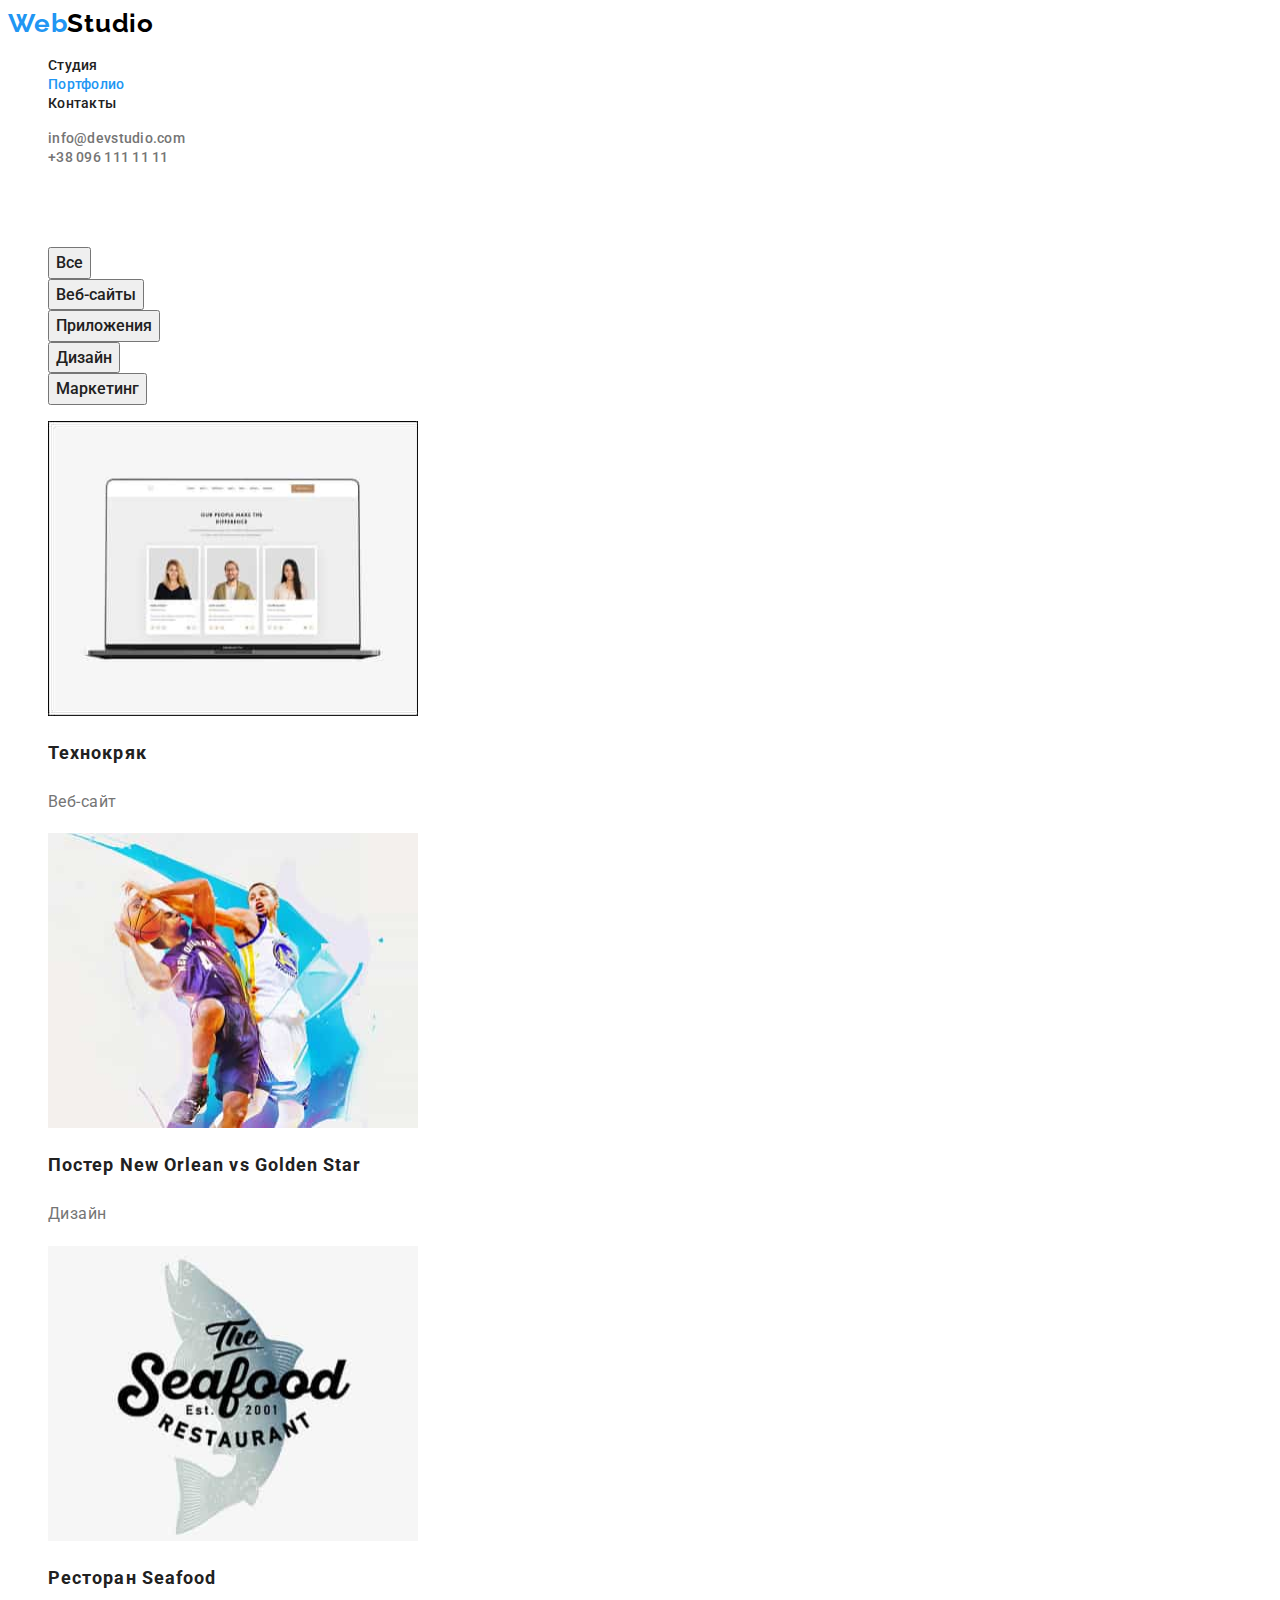
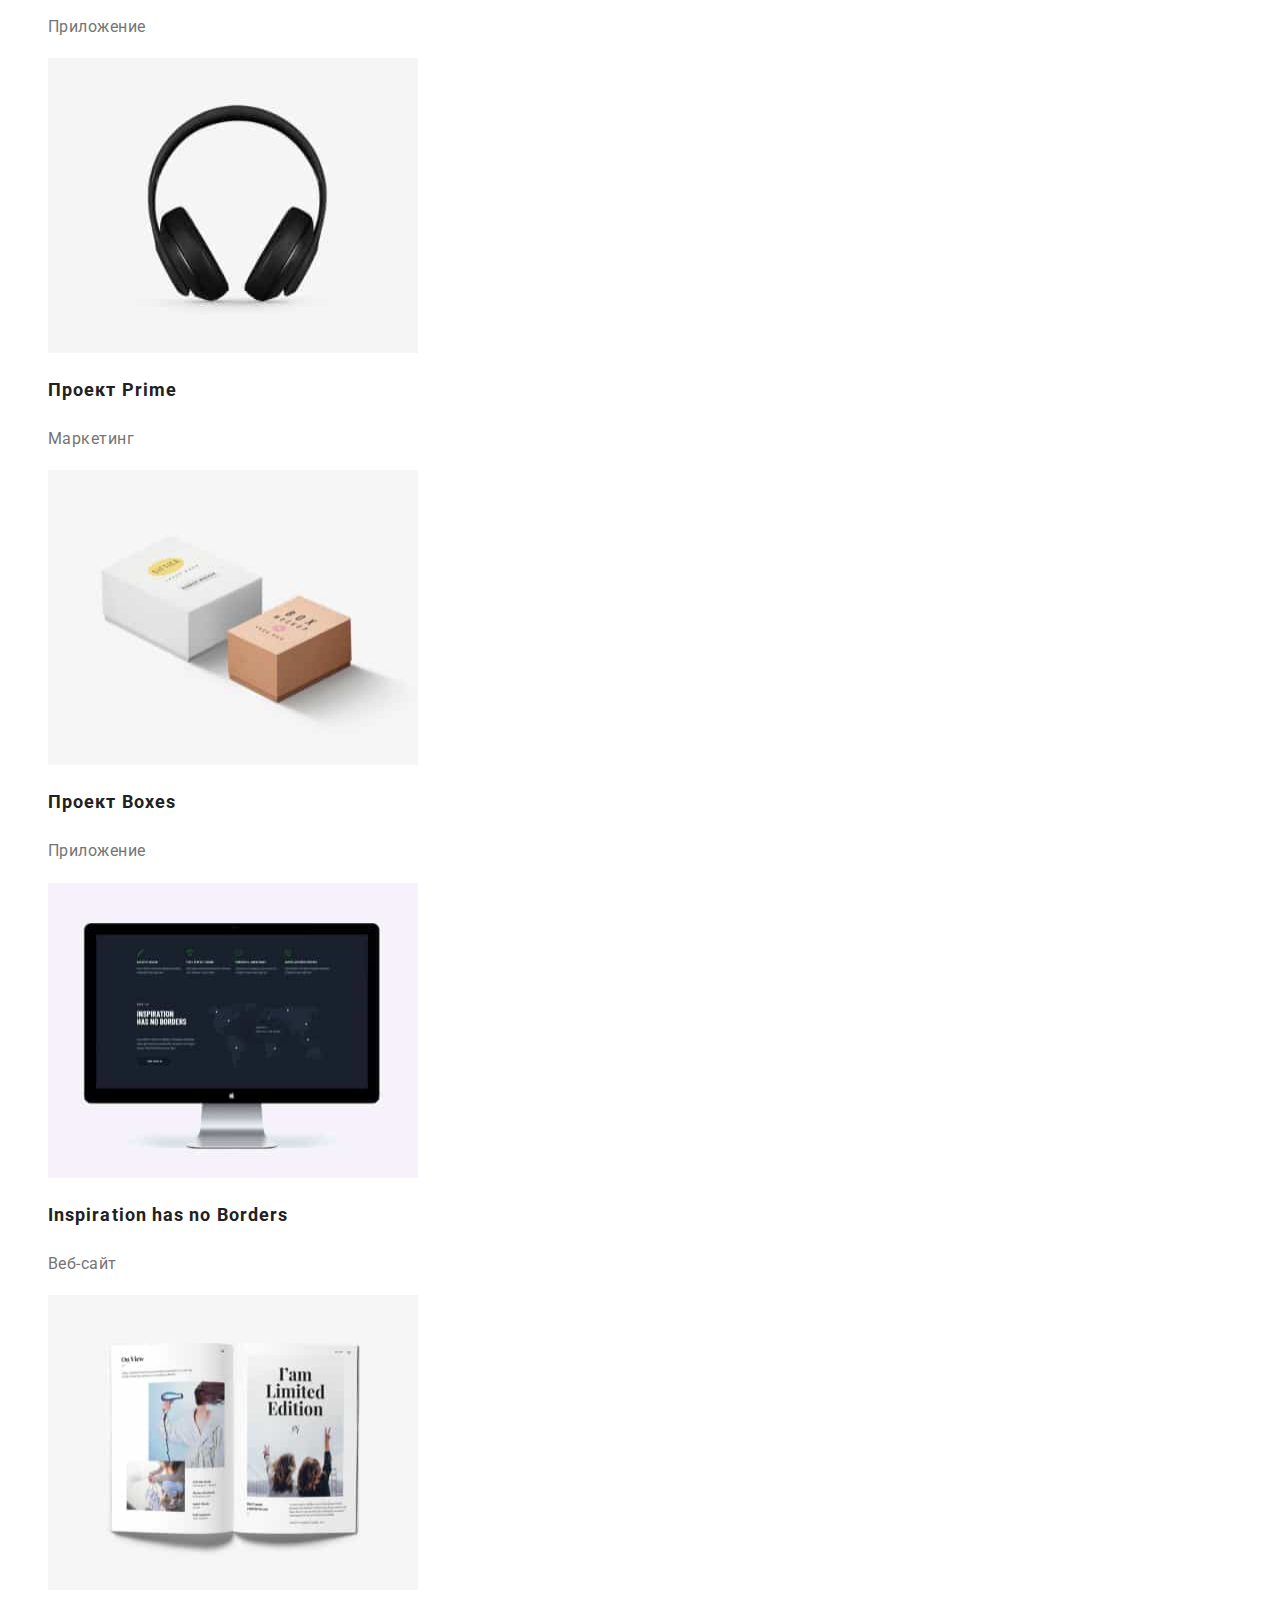
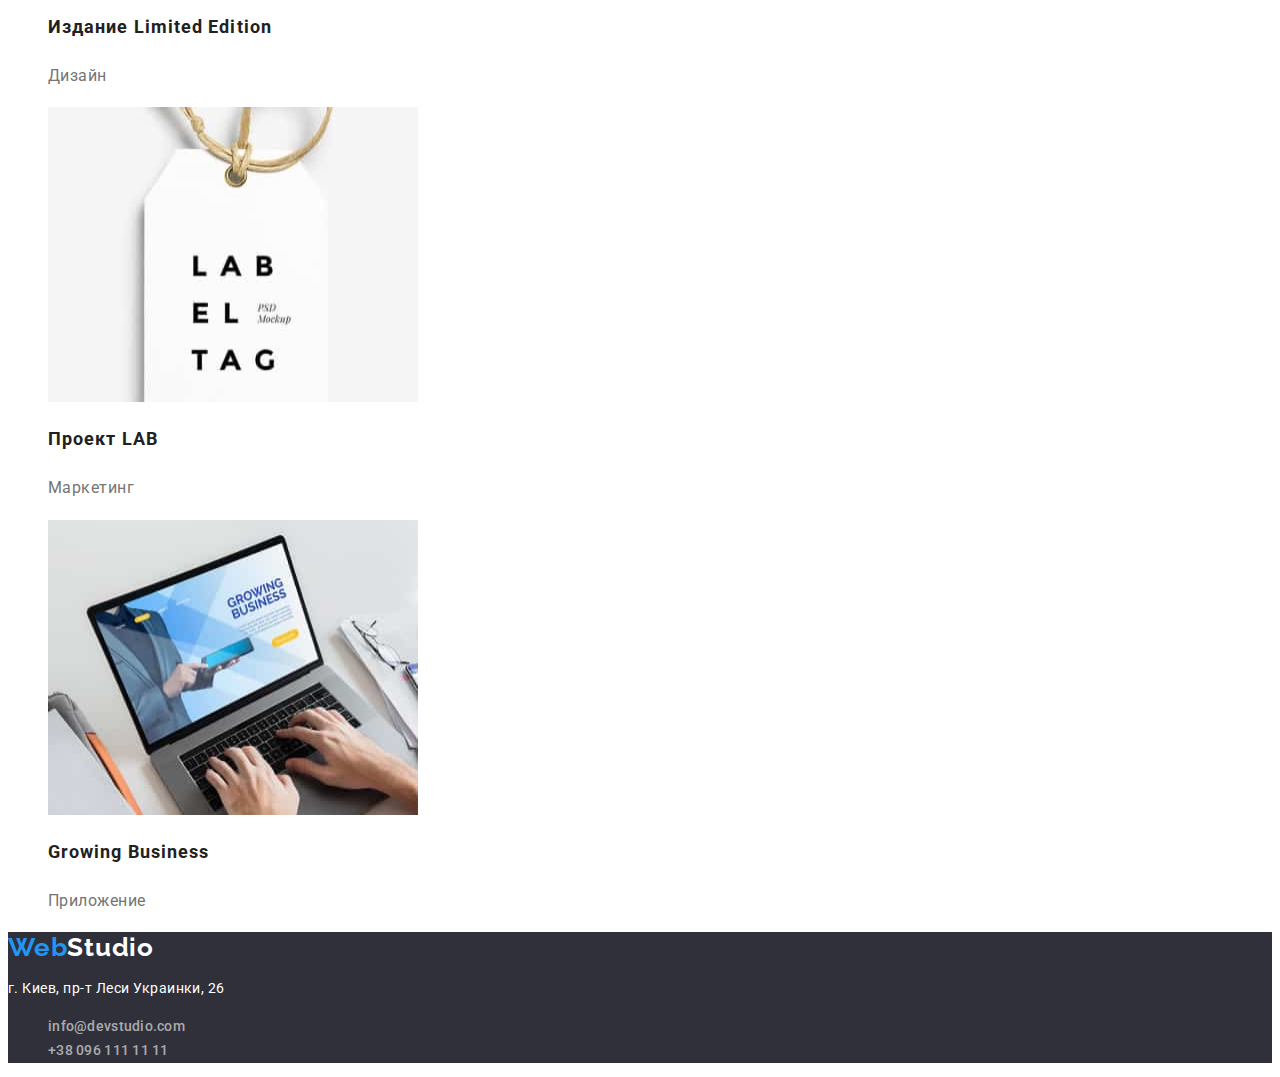
==== commit ce14f7b7: "после проверки" ====
--- a/portfolio.html
+++ b/portfolio.html
@@ -32,74 +32,75 @@
     </header>
 
     <main>
-        <h1 class="portfolio-title">Наши работы</h1>
-<!-- Фильтр -->
-        <ul class="filter list">
-            <li>
-                <button type="button" class="filter-btn">Все</button>
-            </li>
-            <li>
-                <button type="button" class="filter-btn">Веб-сайты</button>
-            </li>
-            <li>
-                <button type="button" class="filter-btn">Приложения</button>
-            </li>
-            <li>
-                <button type="button" class="filter-btn">Дизайн</button>
-            </li>
-            <li>
-                <button type="button" class="filter-btn">Маркетинг</button>
-            </li>
-        </ul>
-<!-- Список работ -->
-        <ul class="works list">
-            <li class="work-item">
-                <img src="./images/pr-tehnokryk.jpg" alt="Постер работы" width="370" height="295">
-                <h2 class="work-title">Технокряк</h2>
-                <p class="work-view">Веб-сайт</p>
-            </li>
-            <li class="work-item">
-                <img src="./images/pr-poster.jpg" alt="Постер работы" width="370" height="295">
-                <h2 class="work-title">Постер New Orlean vs Golden Star</h2>
-                <p class="work-view">Дизайн</p>
-            </li>
-            <li class="work-item">
-                <img src="./images/pr-seafood.jpg" alt="Постер работы" width="370" height="295">
-                <h2 class="work-title">Ресторан Seafood</h2>
-                <p class="work-view">Приложение</p>
-            </li>
-            <li class="work-item">
-                <img src="./images/pr-prime.jpg" alt="Постер работы" width="370" height="295">
-                <h2 class="work-title">Проект Prime</h2>
-                <p class="work-view">Маркетинг</p>
-            </li>
-            <li class="work-item">
-                <img src="./images/pr-boxes.jpg" alt="Постер работы" width="370" height="295">
-                <h2 class="work-title">Проект Boxes</h2>
-                <p class="work-view">Приложение</p>
-            </li>
-            <li class="work-item">
-                <img src="./images/pr-inspiration.jpg" alt="Постер работы" width="370" height="295">
-                <h2 class="work-title">Inspiration has no Borders</h2>
-                <p class="work-view">Веб-сайт</p>
-            </li>
-            <li class="work-item">
-                <img src="./images/pr-limited.jpg" alt="Постер работы" width="370" height="295">
-                <h2 class="work-title">Издание Limited Edition</h2>
-                <p class="work-view">Дизайн</p>
-            </li>
-            <li class="work-item">
-                <img src="./images/pr-la.jpg" alt="Постер работы" width="370" height="295">
-                <h2 class="work-title">Проект LAB</h2>
-                <p class="work-view">Маркетинг</p>
-            </li>
-            <li class="work-item">
-                <img src="./images/pr-gbusiness.jpg" alt="Постер работы" width="370" height="295">
-                <h2 class="work-title">Growing Business</h2>
-                <p class="work-view">Приложение</p>
-            </li>
-        </ul>
-
+        <section>
+            <h1 class="portfolio-title">Наши работы</h1>
+    <!-- Фильтр -->
+            <ul class="filter list">
+                <li>
+                    <button type="button" class="filter-btn">Все</button>
+                </li>
+                <li>
+                    <button type="button" class="filter-btn">Веб-сайты</button>
+                </li>
+                <li>
+                    <button type="button" class="filter-btn">Приложения</button>
+                </li>
+                <li>
+                    <button type="button" class="filter-btn">Дизайн</button>
+                </li>
+                <li>
+                    <button type="button" class="filter-btn">Маркетинг</button>
+                </li>
+            </ul>
+    <!-- Список работ -->
+            <ul class="works list">
+                <li class="work-item">
+                    <img src="./images/pr-tehnokryk.jpg" alt="Постер работы" width="370" height="295">
+                    <h2 class="work-title">Технокряк</h2>
+                    <p class="work-view">Веб-сайт</p>
+                </li>
+                <li class="work-item">
+                    <img src="./images/pr-poster.jpg" alt="Постер работы" width="370" height="295">
+                    <h2 class="work-title">Постер New Orlean vs Golden Star</h2>
+                    <p class="work-view">Дизайн</p>
+                </li>
+                <li class="work-item">
+                    <img src="./images/pr-seafood.jpg" alt="Постер работы" width="370" height="295">
+                    <h2 class="work-title">Ресторан Seafood</h2>
+                    <p class="work-view">Приложение</p>
+                </li>
+                <li class="work-item">
+                    <img src="./images/pr-prime.jpg" alt="Постер работы" width="370" height="295">
+                    <h2 class="work-title">Проект Prime</h2>
+                    <p class="work-view">Маркетинг</p>
+                </li>
+                <li class="work-item">
+                    <img src="./images/pr-boxes.jpg" alt="Постер работы" width="370" height="295">
+                    <h2 class="work-title">Проект Boxes</h2>
+                    <p class="work-view">Приложение</p>
+                </li>
+                <li class="work-item">
+                    <img src="./images/pr-inspiration.jpg" alt="Постер работы" width="370" height="295">
+                    <h2 class="work-title">Inspiration has no Borders</h2>
+                    <p class="work-view">Веб-сайт</p>
+                </li>
+                <li class="work-item">
+                    <img src="./images/pr-limited.jpg" alt="Постер работы" width="370" height="295">
+                    <h2 class="work-title">Издание Limited Edition</h2>
+                    <p class="work-view">Дизайн</p>
+                </li>
+                <li class="work-item">
+                    <img src="./images/pr-la.jpg" alt="Постер работы" width="370" height="295">
+                    <h2 class="work-title">Проект LAB</h2>
+                    <p class="work-view">Маркетинг</p>
+                </li>
+                <li class="work-item">
+                    <img src="./images/pr-gbusiness.jpg" alt="Постер работы" width="370" height="295">
+                    <h2 class="work-title">Growing Business</h2>
+                    <p class="work-view">Приложение</p>
+                </li>
+            </ul>
+        </section>
     </main>
 
  <!-- Футер -->
--- a/css/styles.css
+++ b/css/styles.css
@@ -74,12 +74,18 @@
 }
 
 .address-text {
+    font-style: normal;
     font-size: 14px;
     line-height: 1.7;
     color: var(--white-color);
 }
 
 .address > .contacts {
+    font-style: normal;
+    font-weight: 400;
+    font-size: 14px;
+    line-height: 1.7;
+    letter-spacing: 0.03em;
     color: rgba(255, 255, 255, 0.6);
 }
 
@@ -159,6 +165,7 @@
 
 .filter-btn {
 cursor: pointer;
+font-family: inherit;
 font-weight: 500;
 font-size: 16px;
 line-height: 1.6;
